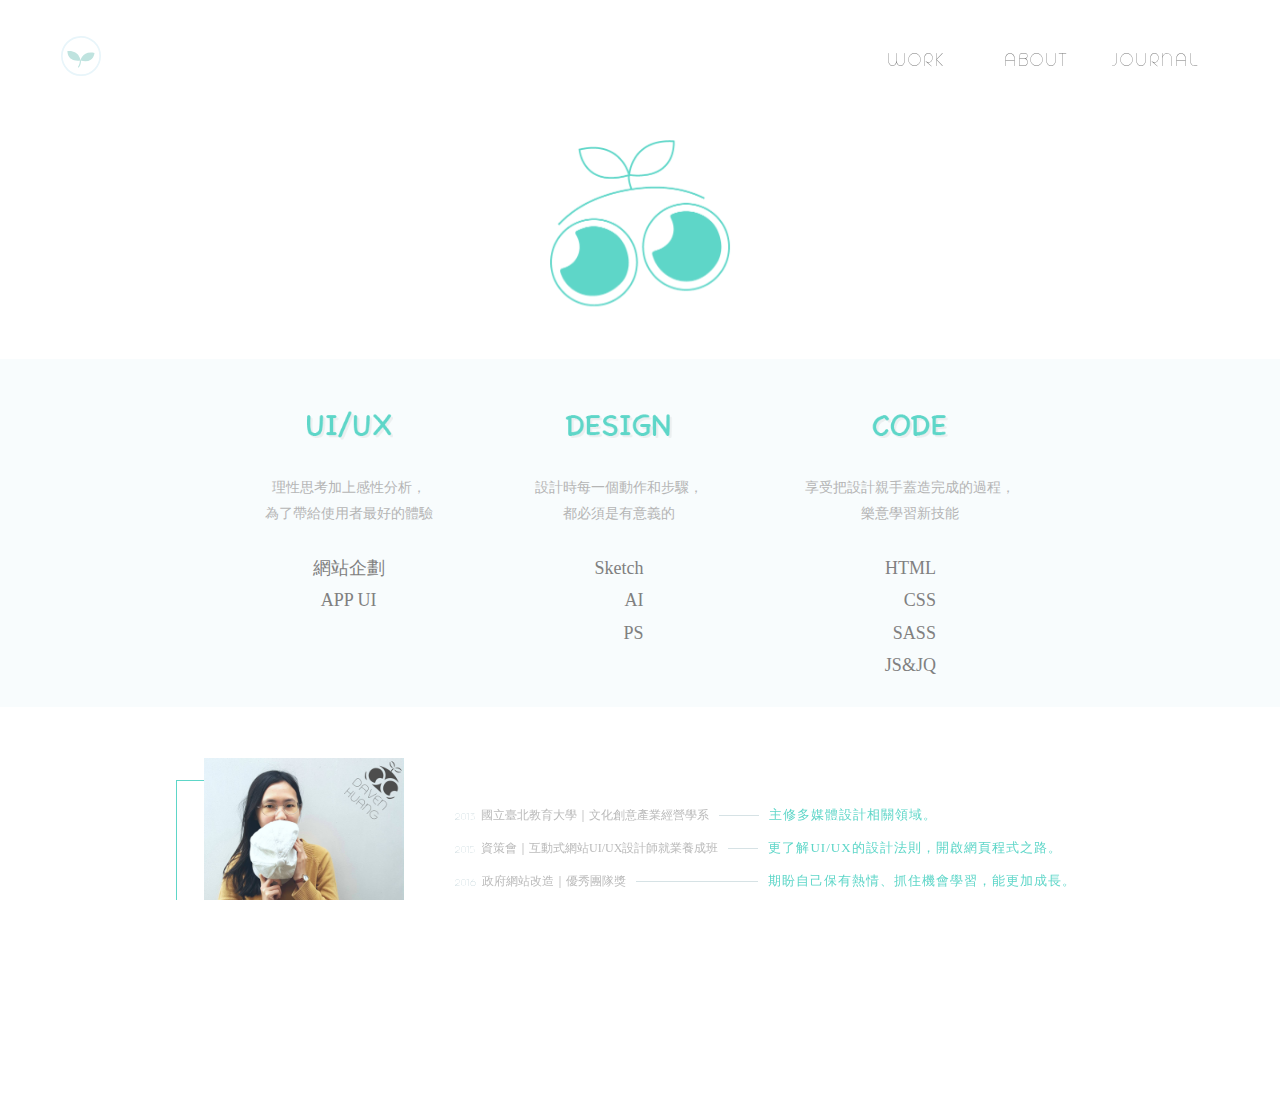
==== aboutme.html @ a8a79448 "New" ====
<!DOCTYPE html>
<html>
	<head>
	<meta charset="UTF-8">
	<title>Daven Huang - UI/UX Designer</title>
	<meta http-equiv="content-language" content="zh-Hant-TW">
	<meta name="viewport" content="width=device-width, initial-scale=1.0">
	<meta name="description" content="Daven Huang - UI/UX Designer" />

<!-- 網站圖示 -->
<link rel="shortcut icon" sizes="16x16 32x32 48x48 64x64" href="favicon.ico">
<link rel="apple-touch-icon" sizes="57x57" href="favicon/callcar-favicon-57.png">
<link rel="apple-touch-icon-precomposed" sizes="57x57" href="favicon/callcar-favicon-57.png">
<link rel="apple-touch-icon" sizes="72x7 2" href="favicon/callcar-favicon-72.png">
<link rel="apple-touch-icon" sizes="114x114" href="favicon/callcar-favicon-114.png">
<link rel="apple-touch-icon" sizes="120x120" href="favicon/callcar-favicon-120.png">
<link rel="apple-touch-icon" sizes="144x144" href="favicon/callcar-favicon-144.png">
<link rel="apple-touch-icon" sizes="152x152" href="favicon/callcar-favicon-152.png">
<meta name="application-name" content="GTWang GTWang gtwang">
<meta name="msapplication-TileImage" content="favicon/callcar-favicon-144.png">
<meta name="msapplication-TileColor" content="#f7931e">

<!-- CSS --> 
	<link rel="stylesheet" href="https://use.fontawesome.com/releases/v5.0.10/css/all.css" integrity="sha384-+d0P83n9kaQMCwj8F4RJB66tzIwOKmrdb46+porD/OvrJ+37WqIM7UoBtwHO6Nlg" crossorigin="anonymous">
	<link rel="stylesheet" type="text/css" href="css/normalize.css">
	<link rel="stylesheet" type="text/css" href="css/main.css">
	<link rel="stylesheet" type="text/css" href="css/animation.css">
	<link rel="stylesheet" type="text/css" href="css/rwd_menu.css">
	<link rel="stylesheet" type="text/css" href="css/rwd.css">

<!-- JS -->
<script src="prefixfree.min.js"></script>
<script src="js/jquery-2.1.1.min.js"></script>
<script src="js/animate.js"></script>
<script src="js/svg.js"></script>


	</head>

	<body>
		<header>
			<nav>
				<ul class="menu">
					<a class="homebtn" href="index.html"><svg id="homesvg" xmlns="http://www.w3.org/2000/svg" viewBox="0 0 71 71"><title>homebtn</title><path id="sproutleaf" class="cls-1" d="M34.47,43.45s3.89-18.06,25-13.37C59.51,30.08,58.21,50,34.47,43.45Z" transform="translate(0)"/><path id="sproutleaf-2" data-name="sproutleaf" class="cls-1" d="M34.43,43.44S33.11,25,11.5,26.7C11.5,26.7,10,46.55,34.43,43.44Z" transform="translate(0)"/><path id="sproutline" class="cls-1" d="M31,56a1,1,0,0,1-.78-1.62c3.69-4.61,3.2-10.84,3.2-10.9a1,1,0,0,1,.91-1.08,1,1,0,0,1,1.08.91c0,.29.57,7.07-3.63,12.33A1,1,0,0,1,31,56Z" transform="translate(0)"/><circle id="btnline" class="cls-2" cx="35.5" cy="35.5" r="34" transform="translate(-0.61 0.62) rotate(-0.99)"/></svg></a>
					<li>
						<a class="a-menu" href="index.html#myworks" title="">
							<div class="e-menu">
								<div class="e-title">W</div>
								<div class="e-title">O</div>
								<div class="e-title">R</div>
								<div class="e-title">K</div>
							</div>
							<div class="c-menu">
								<div class="c-title">作</div>
								<div class="c-title">品</div>
								<div class="c-title">集</div> 
							</div>
						</a>
					</li>
					<li>
						<a class="a-menu" href="aboutme.html" title="">
							<div class="e-menu">
								<div class="e-title e-title2">A</div>
								<div class="e-title e-title2">B</div>
								<div class="e-title e-title2">O</div>
								<div class="e-title e-title2">U</div>
								<div class="e-title e-title2">T</div>
							</div>
							<div class="c-menu">
								<div class="c-title">關</div>
								<div class="c-title">於</div>
								<div class="c-title">我</div> 
							</div>
						</a>
					</li>
					<li>
						<a class="a-menu" href="http://imdaven.tumblr.com/" title="">
							<div class="e-menu">
								<div class="e-title e-title3">J</div>
								<div class="e-title e-title3">O</div>
								<div class="e-title e-title3">U</div>
								<div class="e-title e-title3">R</div>
								<div class="e-title e-title3">N</div>
								<div class="e-title e-title3">A</div>
								<div class="e-title e-title3">L</div>
							</div>
							<div class="c-menu">
								<div class="c-title">學</div>
								<div class="c-title">習</div>
								<div class="c-title">筆</div>
								<div class="c-title">記</div>  
							</div>
						</a>
					</li>
				</ul>
			</nav>
		</header>
		
		<a class="homebtn2" href="index.html"><svg id="homesvg" xmlns="http://www.w3.org/2000/svg" viewBox="0 0 71 71"><path id="sproutleaf" class="cls-1" d="M34.47,43.45s3.89-18.06,25-13.37C59.51,30.08,58.21,50,34.47,43.45Z" transform="translate(0)"/><path id="sproutleaf-2" data-name="sproutleaf" class="cls-1 fff" d="M34.43,43.44S33.11,25,11.5,26.7C11.5,26.7,10,46.55,34.43,43.44Z" transform="translate(0)"/><path id="sproutline" class="cls-1" d="M31,56a1,1,0,0,1-.78-1.62c3.69-4.61,3.2-10.84,3.2-10.9a1,1,0,0,1,.91-1.08,1,1,0,0,1,1.08.91c0,.29.57,7.07-3.63,12.33A1,1,0,0,1,31,56Z" transform="translate(0)"/><circle id="btnline" class="cls-2" cx="35.5" cy="35.5" r="34" transform="translate(-0.61 0.62) rotate(-0.99)"/></svg></a>
		
		<img class="aboutme2" src="img/aboutme.png" alt="">

		<div class="flex-container about-container">
			<section class="flex-content about-content">
 
				<div class="about-logo">
					<div class="left-box">
						<div class="left-title InRight">
							<span class="square">「</span>
							成長力
							<span class="square2">」</span>
							<div class="left-text InRight">
								富有生命力<br>
								新鮮活潑的創意能量
							</div>
						</div>
					</div>


					<div class="right-box">
						<div class="right-title Inleft">
							<span class="square">「</span>
							洞察力
							<span class="square2">」</span>
							<div class="right-text Inleft">
								設計的本質就是<br>
								發現問題解決問題
							</div>
						</div>
					</div>

					<img class="left-arrow arrowRight" src="img/left-arrow.png" alt="">
					<img class="aboutlogoimg" src="img/aboutlogo.png" alt="">
					<img class="right-arrow arrowleft" src="img/right-arrow.png" alt="">
				</div>
				
			</section>
			<section class="flex-content about-content bg">
				<div class="flex-item skill-item first">
					<img src="img/uiux.png" alt="">
					<div class="skill-text1">
						理性思考加上感性分析，<br>
						為了帶給使用者最好的體驗
					</div>
					<div class="skill-text2">
						網站企劃<br>
						APP UI
					</div>
				</div>
				<div class="flex-item skill-item">
					<img src="img/design.png" alt="">
					<div class="skill-text1">
						設計時每一個動作和步驟，<br>
						都必須是有意義的
					</div>
					<div class="skill-box">
						<div class="skill-text2">
							Sketch
							<i class="fas fa-star"></i>
							<i class="fas fa-star"></i>
							<i class="fas fa-star"></i>
							<i class="fas fa-star"></i>
							<i class="fas fa-star"></i>
						</div>
						<div class="skill-text2">
							AI
							<i class="fas fa-star"></i>
							<i class="fas fa-star"></i>
							<i class="fas fa-star"></i>
							<i class="fas fa-star"></i>
							<i class="fas fa-star"></i>
						</div>
						<div class="skill-text2">
							PS
							<i class="fas fa-star"></i>
							<i class="fas fa-star"></i>
							<i class="fas fa-star"></i>
							<i class="fas fa-star"></i>
							<i class="fas fa-star"></i>
						</div>
					</div>
				</div>
				<div class="flex-item skill-item">
					<img src="img/code.png" alt="">
					<div class="skill-text1">
						享受把設計親手蓋造完成的過程，<br>
						樂意學習新技能
					</div>
					<div class="skill-box">
						<div class="skill-text2">
							HTML
							<i class="fas fa-star"></i>
							<i class="fas fa-star"></i>
							<i class="fas fa-star"></i>
							<i class="fas fa-star"></i>
							<i class="fas fa-star"></i>
						</div>
						<div class="skill-text2">
							CSS
							<i class="fas fa-star"></i>
							<i class="fas fa-star"></i>
							<i class="fas fa-star"></i>
							<i class="fas fa-star"></i>
							<i class="fas fa-star"></i>
						</div>
						<div class="skill-text2">
							SASS
							<i class="fas fa-star"></i>
							<i class="fas fa-star"></i>
							<i class="fas fa-star"></i>
							<i class="fas fa-star gray"></i>
							<i class="fas fa-star gray"></i>
						</div>
						<div class="skill-text2">
							JS&JQ
							<i class="fas fa-star"></i>
							<i class="fas fa-star"></i>
							<i class="fas fa-star"></i>
							<i class="fas fa-star gray"></i>
							<i class="fas fa-star gray"></i>
						</div>						
					</div>
				</div>
			</section>
			<section class="flex-content about-content">
				<div class="flex-item">
					<div class="davenphoto">
						<img src="img/davenphoto.png" alt="">
					</div>
				</div>
				<div class="flex-item exp">
					<ul class="about-exp">
						<li class="exp-year">2013</li>
						<li class="exp-name">國立臺北教育大學｜文化創意產業經營學系 </li>
						<li class="exp-name1"></li>
						<li class="exp-think">主修多媒體設計相關領域。</li>
					</ul>
					<ul class="about-exp">
						<li class="exp-year">2015</li>
						<li class="exp-name">資策會｜互動式網站UI/UX設計師就業養成班</li>
						<li class="exp-name2"></li>
						<li class="exp-think">更了解UI/UX的設計法則，開啟網頁程式之路。</li>
					</ul>
					<ul class="about-exp">
						<li class="exp-year">2016</li>
						<li class="exp-name">政府網站改造｜優秀團隊獎</li>
						<li class="exp-name3"></li>
						<li class="exp-think">期盼自己保有熱情、抓住機會學習，能更加成長。</li>
					</ul>
					<ul class="about-exp">
						<li class="exp-year">2016-2018</li>
						<li class="exp-name">開博科技｜前端設計師</li>
						<li class="exp-name4"></li>
						<li class="exp-think">持續上課進修，參加UI/UX工作坊、讀書會，<br>精進CSS進階班、SASS應用。</li>
					</ul>
				</div>
			</section>
		</div>
		<footer>
			<div class="topbtn" id="gotop">
				<i class="fas fa-arrow-circle-up"></i>
				Back to top
			</div>
			<div class="footer-contact">
				<img src="img/footer_logo.png" alt="">
				<li class="ic1">
					<a href="mailto:nodaven@gmail.com" title="" class="icon" ><i class="fas fa-envelope"></i></a>
				</li>
				<li class="ic2">
					<a href="http://imdaven.tumblr.com/" title="" class="icon"><i class="fab fa-tumblr"></i></a>
				</li>
				<li class="ic3">
					<a href="https://dribbble.com/DavenHuang" title="" class="icon"><i class="fab fa-dribbble"></i></a>
				</li>
			</div>
		</footer>



		<div id="rwd_hamburger" class="hamburger hamburger--demo-3 js-hover">
		  <div class="hamburger__line hamburger__line--01">
		    <div class="hamburger__line-in hamburger__line-in--01"></div>
		  </div>
		  <div class="hamburger__line hamburger__line--02">
		    <div class="hamburger__line-in hamburger__line-in--02"></div>
		  </div>
		  <div class="hamburger__line hamburger__line--cross01">
		    <div class="hamburger__line-in hamburger__line-in--cross01"></div>
		  </div>
		  <div class="hamburger__line hamburger__line--cross02">
		    <div class="hamburger__line-in hamburger__line-in--cross02"></div>
		  </div>
		</div>

		<nav class="nav-global">
		  <ul class="list">
		  	<li><a class="rwd_a" href="index.html"><img class="rwd-logo" src="img/menu_logo.png" alt=""></a></li>
		    <li><a class="rwd_a" href="index.html#myworks">WORKS</a></li>
		    <li><a class="rwd_a" href="aboutme.htmlmyworks">ABOUT</a></li>
		    <li><a class="rwd_a" href="http://imdaven.tumblr.com/">JOURNAL</a></li>
		  </ul>
		</nav>

		<svg class="shape-overlays" viewBox="0 0 100 100" preserveAspectRatio="none">
		  <path class="shape-overlays__path"></path>
		  <path class="shape-overlays__path"></path>
		  <path class="shape-overlays__path"></path>
		</svg> 



		<script src="js/rwd_menu.js"></script>
	</body>
</html>
---- css/main.css ----
@font-face {
    font-family: EnglishTitle;
    src: url('../font/Geoma Thin Demo.otf');
}

@import url('https://fonts.googleapis.com/css?family=Noto+Sans');

html,body{
	font-family: -apple-system, "graphik-lt", "PingFangTC-Light", "Noto Sans Light";
	position: relative;
	width: 100vw;
	height: 100vh;
	overflow-x: hidden;
}

html {font-size: 62.5%;} 
body {font-size: 1em;} 

body.hide{
	overflow: hidden;
}


li{
	list-style: none;
}

img{
	width: 100%;
}

a{
	text-decoration: none;
}
/*---------------上層選單----------------*/
header{
	z-index: 101;
}

nav{
	width: 95%;
	position: absolute;
	right: 5%;
	top: 4%;
	z-index: 101;
}

.menu{
	position: relative;
	display: flex;
	justify-content: flex-end;
	align-items: center;
	flex-direction: row;
	width: 100%;
}

.menu li{
	display: flex;
	justify-content: center;
	align-items: center;
	background-color: #fff;
	margin: 1% 10px;	
}

.menu li a{
	font-family: EnglishTitle;
	color: #787878;
	font-size:1.8em;
	letter-spacing: 2px;
	width: 100px;
	height: 24px;		
}

#rwd_hamburger{
	display: none;
}

/* ------選單效果-------- */



/* 英文選單 */
.e-menu,
.c-menu{
	width: 100px;
	height: 24px;
	display: flex;
	justify-content: center;
	align-items: center;
	flex-direction: row;
}

.e-title{
	top: 0;
	position: relative;	
}

/* 第一的選單 */

.e-title:nth-child(1){
	transition: .4s;
}

.e-title:nth-child(2){
	transition: .3s;
}

.e-title:nth-child(3){
	transition: .2s;
}

.e-title:nth-child(4){
	transition: .1s;
}

/* 第二的選單 */

.e-title2:nth-child(1){
	transition: .5s;
}

.e-title2:nth-child(2){
	transition: .4s;
}

.e-title2:nth-child(3){
	transition: .3s;
}

.e-title2:nth-child(4){
	transition: .2s;
}

.e-title2:nth-child(5){
	transition: .1s;
}
/* 第三的選單 */

.e-title3:nth-child(1){
	transition: .7s;
}

.e-title3:nth-child(2){
	transition: .6s;
}

.e-title3:nth-child(3){
	transition: .5s;
}

.e-title3:nth-child(4){
	transition: .4s;
}

.e-title3:nth-child(5){
	transition: .3s;
}

.e-title3:nth-child(6){
	transition: .2s;
}

.e-title3:nth-child(7){
	transition: .1s;
}


/* 中文選單 */

.c-title{
/* 	display: none; */
	opacity: 0;
	top: 0;
	position: relative;
	margin-right: 1px;	
}

.c-title:nth-child(1){
	transition: .4s;
}

.c-title:nth-child(2){
	transition: .3s;
}

.c-title:nth-child(3){
	transition: .2s;
}

.c-title:nth-child(4){
	transition: .1s;
}


.a-menu:hover .e-title{
	top: -24px;
	opacity: 0;
/* 	display: none; */
}

.a-menu:hover .c-title{
/* 	display: block; */
	top: -24px;
	opacity: 1;
}


/* ---------------通用設定-------------*/

.flex-container{
	display: flex;
	justify-content: center;
	align-items: center;
	flex-direction: column;
	width: 100%;
	height: auto;
	padding: 0;
}


/* ---------------首頁設定-------------*/


.home{
	height: 110%;
}

.home-content{
	position: absolute;
	bottom: 15%;
	right: 0;
	width: 52%;
	margin: 0;
	padding: 0;
	display: flex;
	justify-content: flex-start;
	align-items: flex-start;
	flex-direction: column;
}

/* ---------------介紹文字-------------*/


.MyTitle{
	position: relative;
	display: flex;
	justify-content: flex-start;
	align-items: flex-start;
	margin: 0.4em;
	font-size: 2.2em;
	line-height: 1.5em;
	padding: 0.2em 1em 0.2em 0.6em;
	border-radius: 0.6em;
	letter-spacing:2px;
	color: #fff;
	background-image: linear-gradient(90deg, rgba(0, 0, 0, 0.6) 0%, rgba(255, 255, 255, 0)  100%);
	opacity: 0;
	transform: translate3d(1em,1em,1em);
	transform-origin: bottom center;
}

/* ---------------聯絡側邊欄-------------*/

.side-contact{
	position: absolute;
	bottom: 45%;
	left: 2%;
	margin: 0;
	padding: 0;
	display: flex;
	justify-content: flex-start;
	align-items: flex-start;
	flex-direction: column;
	z-index: 101;	
}

.side-contact li{
	position: relative;
	align-items: flex-start;
	text-align: center;
	margin-bottom: 5px;
	z-index: 1;
}

.ic1,
.ic2,
.ic3{
	cursor: pointer;
}


.side-contact li .icon{
	width: 1.6em;
	display: inline-block;
	font-size: 2em;
	line-height: 1.7em;
	z-index: 1;
	color: #92e0d1;
	background-color: #fff;
	border-radius: 0.3em;
	transition: .2s;
}

.side-contact .ic1 .email{
	width: 12em;
	font-size: 1em;
	line-height: 3.5em;
	position: absolute;
	top: 0;
	left:-500%;
	color: #fff;
	background-color:#92e0d1;
	border-radius: 0 0.3em 0.3em 0;
	z-index: -1;
	letter-spacing: 1px;
	transition: .2s;
}

.side-contact .ic1:hover .email{
	background-color: #fff;
	color: #00a99d;
	left: 86%;
}

.side-contact li:hover .icon{
	width: 2em;
	font-size: 2.5em;
	background-color: #fff;
	color: #00a99d;
}

.side-contact li.text {
	margin-top: 10px;
	width: 2.5em;
	display: inline-block;
	text-align: center;
}

.side-contact li.text span{
	position: relative;
	display: inline-block;
	width: 1px;
	height: 50px;
	background-color: #92e0d1;
}

.side-contact li.text span::before{
	display: inline-block;
	    content: 'CONTACT ME';
	    color: #92e0d1;
	    font-size: 1em;
	    position: absolute;
	    bottom: -5em;
	    left: -4.5em;
	    transform: rotate(90deg);
	    width: 9em;
}

/* ---------作品集介紹---------- */
.flex-content{
	position: relative;
}

.work-list{
	display: flex;
	justify-content: flex-start;
	align-items: flex-end;
	flex-direction: row;
	width: 93%;
	padding-left: 6.9999%;
	margin-bottom: 5em;	
}


.works{
	padding-left: 10%;
	width: 100%;
	text-align: left;
	margin: 2% 0;
}


.works-text{
	display: inline-block;
	width:13%;
	max-width: 200px;
	min-width: 100px;
}

.flex-item{
	display: flex;
	justify-content: center;
	align-items: center;
}

.flex-item.date{
	position: absolute;
	transform: rotate(-90deg);
	font-family: EnglishTitle;
	letter-spacing: 2px;
	top: 50%;
	left:-2.2%;
}

.flex-item.date span.month{
	color: #333333;
	display: inline-block;
	margin: 0 20px;
}

.flex-item.date span.year{
	color: #808080;
	font-size: 1.2em;
	display: inline-block;
}




.flex-item.work{
	text-align: center;
	width: 63%;
}

.flex-item.work img{
	display: inline-block;
	width: 100%;
	transition: .5s;
	box-shadow: 0 0 30px rgba(0,0,0,0.20);
	border-radius: 1.5px;
}

.flex-item.work.active img{
	transform: scale(1.05, 1.05);
	box-shadow: 0 0 50px rgba(0,0,0,0.10);
}


.flex-item.text{
	position: relative;
	margin-left: 4%;
	width: 30%;
	display: flex;
	justify-content: flex-end;
	align-items: flex-end;
	flex-direction: column;
	bottom: 5em;
}

.flex-item.text img{
	width: 90%;
	position: absolute;
	bottom: 2em;
	left:-10%;
	z-index: -1;
}

.flex-text1{
	width: 100%;
	align-items: flex-start;
	height: 2em;
	font-size: 1.6em;
	font-family: EnglishTitle;
	color: #b3b3b3;
}

.flex-text2{
	width: 100%;
	align-items: flex-start;
}

.work-title{
	display: inline-block;
	position: relative;
	font-size: 3em;
	color: #666666;
	text-decoration: none;
	cursor: pointer;
}

.work-title.small{
	font-size: 2.7em;
}

.work-title span{
	font-size: 0.7em;
	line-height: 2em;
}

.work-title::after{
	opacity: 0;
	display: inline-block;
	position: absolute;
	bottom: -40%;
	left: -170%;
	content: '';
	width: 105%;
	height: 66%;
	background-image: linear-gradient(90deg, #b5f2e8 0%, #f2fffd 100%);
	z-index: -1;
	border-radius: 100px;
	transition: .5s;
}

.work-title.active::after{
	opacity: 0.5;
	left: 6.6%;
}

.work-title.small::after{
	bottom: -7%;
	width: 70%;
	height: 35%;
	background-image: linear-gradient(90deg, #ffe600 0%,#fffbd9 100%);
}

.work-title.red{
	font-size: 2.7em;
}

/* .work-title.red::after{
	background-image:linear-gradient(90deg, #ff4e46 0%,#ffe9e8 100%);
}
 */

/* -------------FOOTER------------- */
footer{
	position: relative;
	display: flex;
	justify-content: space-between;
	align-items: center;
	flex-direction: row;
	width: 90%;
	margin: 0;
	padding: 0;
	background-color:#5ed6c8;
	padding: 0 5%;
}
.topbtn{
	display: flex;
	justify-content: center;
	align-items: center;
	padding: 5px;
	font-size: 1.7em;
	line-height: 1.5em;
	color: #fff;
	border-color:#fff;
	border-radius: 5px;
	border-width: 2px;
	cursor: pointer;
	padding: 1% 0;
}

.topbtn i{
	font-size: 1.5em;
	margin: 0 15px;
}

.footer-contact{
	position: relative;
	display: flex;
	justify-content: center;
	align-items: center;
	flex-direction: row;
	padding: 1% 0;
}

.footer-contact img{
	width: 39%;
	    opacity: 0.22;
	    position: absolute;
	    bottom: 0;
	    left: -60%;
}

.footer-contact li{
	margin-right: 2em;
}

.footer-contact .icon{
	display: inline-block;
	font-size: 2.3em;
	line-height: 1.9em;
	z-index: 1;
	color: #fff;
	transition: .2s;
}

.footer-contact .icon:hover{
	color: #000;
	opacity: 0.27;
	transform: scale(1.05, 1.05);
}

.footer-contact .ic1 .icon:hover{
	transform: scale(1.03, 1.03);	
}

.footer-contact .ic1 span{
	margin-left: 5px; 
	font-size: 0.7em;
}

.backbtn a,
.nextbtn a{
	display: flex;
	justify-content: center;
	align-items: center;
	padding: 5px;
	font-size: 1.7em;
	line-height: 1.5em;
	color: #fff;
	cursor: pointer;
	padding: 1% 0;
}

.nextbtn a{
	color: #4d4d4d;
}

.nextbtn a span{
	font-size: 1.2em;
}

.nextbtn i{
	font-size: 1.5em;
	margin: 0 7px 0 17px;
  animation: 1s 1s bounce infinite forwards;
  transform-origin: center bottom;
}


@keyframes bounce {
  from,
  20%,
  53%,
  80%,
  to {
    -webkit-animation-timing-function: cubic-bezier(0.215, 0.61, 0.355, 1);
    animation-timing-function: cubic-bezier(0.215, 0.61, 0.355, 1);
    -webkit-transform: translate3d(0, 0, 0);
    transform: translate3d(0, 0, 0);
  }

  40%,
  43% {
    -webkit-animation-timing-function: cubic-bezier(0.755, 0.05, 0.855, 0.06);
    animation-timing-function: cubic-bezier(0.755, 0.05, 0.855, 0.06);
    -webkit-transform: translate3d(-10px,0, 0);
    transform: translate3d(-10px, 0, 0);
  }

  70% {
    -webkit-animation-timing-function: cubic-bezier(0.755, 0.05, 0.855, 0.06);
    animation-timing-function: cubic-bezier(0.755, 0.05, 0.855, 0.06);
    -webkit-transform: translate3d(-5px, 0, 0);
    transform: translate3d(-5px, 0, 0);
  }

  90% {
    -webkit-transform: translate3d(-2px, 0, 0);
    transform: translate3d(-2px,0, 0);
  }
}

.backbtn i{
	font-size: 1.2em;
	margin: 0 15px;
}


/* -------------作品詳細介紹------------- */

.work-info-container{
 	padding-top: 125px;
}

.work-top{
	display: flex;
	justify-content: center;
	align-items: flex-start;
	flex-direction: row;
	width: 80%;
	padding: 0 10%;
	margin:0;
}


.work-left{
	width: 45%;
}

.work-right{
	position: relative;
	width: 60%;
	font-size: 1.3em;
	line-height: 2em;
	color: #777;
	margin-left: 40px;
}


.work-title2{
	position: relative;
	font-size: 3em;
	color: #444;
}

.work-title2::after {
    opacity: 0.5;
    display: inline-block;
    position: absolute;
    bottom: -18%;
    left: 4%;
    content: '';
    width: 105%;
    height: 50%;
    background-image: linear-gradient(90deg, #b5f2e8 0%, #f2fffd 100%);
    z-index: -1;
    border-radius: 100px;
    transition: .5s;
}

.work-title2::before{
	position: absolute;
	top: -1.6em;
	left: 0;
	content: 'Web';
	height: 1.6em;
	font-size: 0.6em;
	font-family: EnglishTitle;
	color: #b3b3b3;
}

.work-title2 span {
    font-size: 0.7em;
    line-height: 2em;
}

.work-title2.small::after {
    left: 8%;
    bottom: -4%;
    width: 110%;
    height: 28%;
    background-image: linear-gradient(90deg, #ffe600 0%,#fffbd9 100%);
}

.work-me{
	font-size: 1.2em;
	line-height: 1.8em;
	color: #aaa;
	margin: 30px 0 20px 0;
}

.work-info1{
	position: relative;
	width: 80%;
	padding: 0 10%;
	margin:5% 0;
}

.work-info1 img{
	box-shadow: 0 0 30px rgba(0,0,0,0.20);
}

.work-info1::before{
	content: '';
	position: absolute;
	top: -165px;
	right: 10%;
	width: 30%;
	height: 180px;
	z-index: -1;
	background-image: url('../img/work01.png');
	background-size: contain;
	background-repeat: no-repeat;
	background-position: top right;
}

.work-info1.w02::before{
	background-image: url('../img/work02.png');
}

.work-info1.w03::before{
	background-image: url('../img/work03.png');
}

.work-info1.w04::before{
	background-image: url('../img/work04.png');
}
.work-info1.w05::before{
	background-image: url('../img/work05.png');
}
.work-info1.w06::before{
	background-image: url('../img/work06.png');
}

.work-info-flex{
	position: relative;
	width: 92%;
	display: flex;
	justify-content: center;
	align-items: flex-start;
	flex-direction: row;
	padding:5% 0;
	margin: 2% 4% 6% 4%;
	background-color: #eff9fc;
}

.work-info-flex.w02bg{
	background-color: #eef4fa;
}

.work-info-flex.w03bg{
	background-color: #F9FAFB;
}

.work-info-flex.w04bg{
	background-color: transparent;
	padding: 0;
}

.work-info-flex.w05bg{
	background-color: transparent;
	padding: 0;
	width: 100%;
}

.work-info-flex.w06bg{
	text-align: center;
	background-color: #fdf4e4;
	padding: 0;
	width: 80%;
	padding: 5% 0;
}

.work-info-flex.w06bg img{
	display: inline-block;
	width: 80%;
	box-shadow: 2px 2px 40px rgba(0,0,0,.3);
}

.work-info-flex{
	align-items: center;
}

.imgbox-center{
	text-align: center;
	align-items: center;
	width: 100%;
}

.imgbox-center-5{
	text-align: center;
	align-items: center;
	width: 50%;	
}

.rwd-show{
	display: none;
}

.rwd-hide{
	display: block;
}

.imgbox-left{
	align-items: flex-start;
	display: inline-block;
	width: 55%;
	margin-right: 6%;
	box-shadow: 0 0 30px rgba(0,0,0,0.20);
}

.imgbox-right{
	align-items: center;
	display: inline-block;
	width: 22%;
	box-shadow: 0 0 30px rgba(0,0,0,0.20);
}

.img-vedio{
	width: 100%;
}

/* ----------關於我 ---------*/

.aboutme{
    width: 150px;
    position: absolute;
    top: 7px;
    left: 10%;
}

.aboutme2{
	display: none;
}

.about-container{
 	padding-top: 140px;
}

.about-content{
	width: 100%;
	text-align: center;
	display: flex;
	justify-content: center;
	align-items: center;
	flex-direction: row;
	margin-bottom: 4%;
}

.about-content.bg{
	background-color: #f8fcfd;
	align-items: flex-start;
	padding: 4% 0 2% 0;
}


.about-logo{
	display: inline-block;
	position: relative;
	width: 180px;
}

.aboutlogoimg{
	transition: .2s;
}

.aboutlogoimg:hover{
	transform: scale(1.05, 1.05);
}

.left-arrow{
	position: absolute;
	width: 60px;
}

.right-arrow{
	position: absolute;
	width: 50px;
}

.left-box{
	display: inline-block;
	    position: absolute;
	    width: 240px;
	    top: 14%;
	    left: -250px;
}

.left-title{
	position: relative;
	    display: inline-block;
	    font-size: 3.5em;
	    color: #444;
	    transition: .2s;
}

.left-title:hover{
	transform: scale(1.05, 1.05);
}

.left-title::after {
    display: inline-block;
    position: absolute;
    top: -50px;
    content: 'Sprout';
    width: 80px;
    height: 30px;
    font-size: 0.5em;
    line-height: 1.8em;
    color: #fff;
    background-image: linear-gradient(90deg, #96f2e3 0%,#5ed6c8 100%);
    z-index: -1;
    border-radius: 100px;
    font-family: EnglishTitle;
    letter-spacing: 1px;
}


.left-text{
	position: absolute;
	font-size: 0.35em;
	line-height: 1.6em;
	top: -5px;
	left: -190px;
	text-align: right;
	width: 200px;
	color: #5ed6c8;
	letter-spacing: 1px;
}


.right-box{
	display: inline-block;
	position: absolute;
	width: 240px;
	top: 14%;
	right: -262px;
}

.right-title{
	position: relative;
	display: inline-block;
	font-size: 3.5em;
	color: #444;
	transition: .2s;
}

.right-title:hover{
	transform: scale(1.05, 1.05);
}

.right-title::after {
	display: inline-block;
	position: absolute;
	top: -50px;
	left: 20px;
	content: 'Insight';
	width: 80px;
	height: 30px;
	font-size: 0.5em;
	line-height: 1.8em;
	color: #fff;
	background-image: linear-gradient(90deg,#5ed6c8 0%, #96f2e3 100%);
	z-index: -1;
	border-radius: 100px;
	font-family: EnglishTitle;
	letter-spacing: 1px;
}

.right-text{
	position: absolute;
	font-size: 0.35em;
	line-height: 1.6em;
	top: 0;
	right: -190px;
	text-align: left;
	width: 200px;
	color: #5ed6c8;
	letter-spacing: 1px;
}

.square{
	display: inline-block;
	color: #5ed6c8;
	font-size: 1em;
	transform: translate(0, -5px)scale(1,0.8);
	margin-right: -5px;
	font-family: EnglishTitle;
}
.square2{
	display: inline-block;
	color: #5ed6c8;
	font-size: 1em;
	transform: translate(0, 5px)scale(1,0.8);
	margin-left: -5px;
	font-family: EnglishTitle;
}

/* --------關於我的技能表-------- */

.skill-item{
	display: flex;
	justify-content: center;
	align-items: center;
	flex-direction: column;
	margin: 0 4%;
	transition: .2s;	
}

.skill-item.first{
	align-items: center;	
}

.skill-item img{
	width: auto;
	height: 40px;
}

.skill-box{
	display: flex;
	justify-content: center;
	align-items: flex-end;
	flex-direction: column;
}

.skill-text1{
	color: #b5b5b5;
	font-size: 1.35em;
	line-height: 1.9em;
	margin: 25px 0;
}

.skill-text2{
	color: #808080;
	font-size: 1.8em;
	line-height: 1.8em;
}

.skill-text2 i{
	color: #fbda00;
	text-shadow: 1px 1px 1px rgba(0,0,0,.1);
}

.skill-text2 i.gray{
	color:#f2f1ed;
	text-shadow: none;
}

.skill-item:hover{
	transform: scale(1.02, 1.02);
}

.skill-item:hover .skill-text1{
	color: #00a99d; 
}



/* --------關於我--------- */

.davenphoto{
	position: relative;
	width: 200px;
	margin-bottom: 20%;
}

.davenphoto::after{
	content: '';
	position: absolute;
	bottom: -12%;
	right: 13%;
	width: 100%;
	height: 100%;
	border: 1px solid #5ed6c8;
	z-index: -1;
}

.flex-item.exp{
	margin-left: 4%;
	display: flex;
	justify-content: center;
	align-items: flex-start;
	flex-direction: column;
}

.about-exp{
	display: flex;
	justify-content: center;
	align-items: flex-start;
	flex-direction: row;	
}

.exp-year{
	color: #adc5cc;
	font-size: 1em;
	line-height: 33px;
	margin-right: 5px;
	font-family: EnglishTitle;
	letter-spacing: 1px;
}

.exp-name{
	color: #bbb;
	font-size: 1.2em;
	line-height: 30px;
}

.exp-think{
	color: #5ed6c8;
	font-size: 1.3em;
	line-height: 30px;
	letter-spacing: 1px;
	text-align: left;
}

.exp-name1{
	position: relative;
	top: 15px;
	width: 40px;
	margin:0 10px;
	height: 1px;
	background-color: #adc5cc;
	opacity: 0.5;
}

.exp-name2{
	position: relative;
	top: 15px;
	width: 30px;
	margin:0 10px;
	height: 1px;
	background-color: #adc5cc;
	opacity: 0.5;
}

.exp-name3{	
	position: relative;
	top: 15px;
	width: 122px;
	margin:0 10px;
	height: 1px;
	background-color: #adc5cc;
	opacity: 0.5;
}

.exp-name4{
	position: relative;
	top: 15px;
	width: 112px;
	margin:0 10px;
	height: 1px;
	background-color: #adc5cc;
	opacity: 0.5;
}
---- css/animation.css ----
#svg_layout2{
  display: none;
}



#daven,
#shape{
  transform: scale(1.1,1.1)translate(-1%,-14%);
}



#circle,
#circle-2,
#leaf,
#leaf-2,
#path,
#path-2{
  stroke: none;
  fill: none;
  stroke-dasharray: 1500;
  stroke-dashoffset: 100%;
  stroke-width: 1px;
  animation: 2.6s outline 1 forwards;
}


@keyframes outline {
  from {
    stroke: #5ed6c8;
    stroke-dashoffset: 100%;
  }
  to {
    stroke: #5ed6c8;
    stroke-dashoffset: 0;
    z-index: -1;
  }
}


#eye{
  stroke: none;
  fill: none;
  animation: 2.6s fill 1 forwards;  
}


#eye-2{
  stroke: none;
  fill: none;
  transform: rotate(180deg);
  animation: 2.6s fill 1 forwards,2s 2s eye-rotate2 1 forwards; 
}

/* 
@keyframes eye-rotate2 {
  from{
    transform: rotate(0deg);
    transform-origin: 47.2% 72.7%;
  }
  to {
    transform: rotate(180deg);
    transform-origin: 47.2% 72.7%;
  }
} */


@keyframes fill {
  from {
    fill: #fff; 
  }
  to {
    fill: #5ed6c8; 
  }
}


@keyframes z-index {
  from {
    z-index:0;
  }
  to {
    z-index:100;
  }
}


#logo{
  transform: scale(1,1)translate(5%,0);
}

#d,
#a,
#v,
#e,
#n,
#h,
#u,
#a-2,
#n-2,
#g{
	stroke:none;
	fill:none;
	stroke-dasharray: 100%;
	stroke-dashoffset: 100%;
	stroke-width: 1px;
	animation: 2s text_line 1s 1 forwards;
}


@keyframes text_line{
  0%{
    stroke:#4d4d4d;
    fill: #fff;
    stroke-dashoffset: 100%;
  }
  50%{
    stroke:#4d4d4d;
    fill:#fff;
    stroke-dashoffset: 0;
  }
  100%{
    stroke:#4d4d4d;
    fill: #4d4d4d;
    stroke-dashoffset: 0;
  }
}


#top,
#bottom,
#left,
#right{
  fill: none;
  animation: 2.6s polygon 1 forwards;  
}

@keyframes polygon{
  0%{
    fill:#fff;
  }
  100%{
    fill: #5ed6c8;
  }
}




#top{
  position: absolute;
      top: 20px;
      right: 20px;
      width: 3%;
}

#bottom{
 position: absolute;
     bottom: 20px;
     left: 20px;
     width: 2%; 
}

.MyTitle{
	animation: 1s MyTitle 1.5s 1 forwards;  
}
.MyTitle:nth-child(2){
	animation: 1s MyTitle 2s 1 forwards;  
}
.MyTitle:nth-child(3){
	animation: 1s MyTitle 2.5s 1 forwards; 
}


@keyframes MyTitle {
  0% {
    opacity: 0;
    transform: translate3d(1em,1em,1em);
  }
   100% {
    opacity: 0.8;
    transform: none;
    }
}


.homebtn{
  width: 40px;
  position: absolute;
  top: 0;
  left: 5%;
}
  
#homesvg{
      width:100%;
}

#homesvg .cls-1{fill:#bfe3df;}
#homesvg .cls-2{fill:none;stroke:#e8f5fa;stroke-miterlimit:10;stroke-width:3px;}



.homebtn2{
  display: none;
  width: 50px;
  position: absolute;
  top: 2.25em;
  left: 2.25em;
}


/* 關於我的動畫效果 */


.aboutlogoimg{
  position: relative;
    animation: logoshow .5s 1 forwards; 
  }

@keyframes logoshow {

from{
    top: 10px;
    opacity: 0;
  }
to{
    top: 0;
    opacity: 1;
  }
}  


/* LOGO的左邊介紹 */

.left-arrow.arrowRight{
  opacity: 0;
  left: 0;
  top: 5%;
  animation: arrowRight .5s 1 forwards; 
  animation-delay: .2s;
}

@keyframes arrowRight {

from{
  left: 0;
  top: 5%;
  opacity: 0;
}
to{
  left: -40px;
  top:20%;
  opacity: 1;
}
}


.left-title.InRight{
  right: -20px;
  opacity: 0;
  animation: InRight .4s 1 forwards;  
  animation-delay: .5s;

}


.left-title::after {
  right: -20px;
  opacity: 0;
  animation: InRight .2s 1 forwards;
  animation-delay: .5s;
}

.left-text.InRight{
  right: -20px;
  opacity: 0;
  animation: InRight .5s 1 forwards;  
  animation-delay: .7s;
}


@keyframes InRight {

from{
  right: -20px;
  opacity: 0;
}
to{
  right: 20px;
  opacity: 1;
}
}


/* LOGO的右邊介紹 */


.right-arrow.arrowleft{
  right: -40px;
  bottom:30%;
  opacity: 0;
  animation: arrowleft .5s 1 forwards; 
  animation-delay: 1s;
}

@keyframes arrowleft {

from{
  right: -40px;
  bottom:30%;
  opacity: 0;
}
to{
  right: -60px;
  bottom:50%;
  opacity: 1;
}
}


.right-title::after {
  left: -20px;
  opacity: 0;
  animation: Inleft .4s 1 forwards;
  animation-delay: 1.2s;
}

.right-title.Inleft{
  left: -20px;
  opacity: 0;
  animation: Inleft .2s 1 forwards;  
  animation-delay: 1.2s;

}

@keyframes Inleft {

from{
  left: -20px;
  opacity: 0;
}
to{
  left: 20px;
  opacity: 1;
}
}

.right-text.Inleft{
  right: -170px;
  opacity: 0;
  animation: Inlefttext .5s 1 forwards;  
  animation-delay: 1.5s;
}

@keyframes Inlefttext {

from{
  right: -170px;
  opacity: 0;
}
to{
  right: -190px;
  opacity: 1;
}
}
---- css/rwd_menu.css ----
:root {
    --color-text: #92e0d1;
    --color-bg: #5ed6c8;
    --color-link:#fff;
    --color-link-hover:  #4d4f5f;
    --color-info: #fff;
    --color-main-bg: #5ed6c8;
    --path-fill-1: #d1fcea;
    --path-fill-2: #fff;
    --path-fill-3: #92e0d1;
    --color-title: #fff;
    --font-family-title: 'Arapey', serif;
    --font-size-title: 5vmax;
    --font-weight-title: 400;
    --color-menu: #5ed6c8;
    --color-menu-hover: #fff;
    --font-family-menu: 'Arapey', serif;
    --font-size-menu: 4vmax;
    --font-weight-menu: 400;
    --button-bg: #fff;
    --button-circle: #ada4a4;
    --button-line: #5ed6c8;
}


.rwd-contact{
    color: #fff;
    margin: 4px;
    transition: 1s;
}

.rwd_a{
    font-family: EnglishTitle;
    letter-spacing: 2px;
    text-decoration: none;
    color: #5d93d8;
    color: var(--color-link);
}

.rwd_a:hover,
.rwd_a:focus {
    color: #423c2b;
    color: var(--color-link-hover);
}

.hidden {
    position: absolute;
    overflow: hidden;
    width: 0;
    height: 0;
}

.link-layout a {
  pointer-events: auto !important;
}

svg:not(:root) {
    overflow: hidden;
}

.shape-overlays {
  width: 100vw;
  height: 0;
  position: fixed;
  top: 0 ;
  left: 0;
/*   display: none; */
  transition: 1s;
}

.shape-overlays.undefined{
   height: 100vh;
}

.shape-overlays.is-opened {
    pointer-events: auto;
}

.shape-overlays__path:nth-of-type(1) {
    fill: var(--path-fill-1);
}

.shape-overlays__path:nth-of-type(2) {
    fill: var(--path-fill-2);
}

.shape-overlays__path:nth-of-type(3) {
    fill: var(--path-fill-3);
}

.shape-overlays__path:nth-of-type(4) {
    fill: var(--path-fill-4);
}


.demo-title {
    color: var(--color-title);
    font-family: var(--font-family-title);
    font-size: var(--font-size-title);
    font-weight: var(--font-weight-title);
}


/* globalNav */

.nav-global > .list {
    width: 100vw;
    height: 90vh;
    padding: 0;
    flex-direction: column;
    display: flex;
    justify-content: center;
    align-items: center;
    position: fixed;
    top: 0;
    left: 0;
    pointer-events: none;
    z-index: 100;
}

.nav-global > .list > li {
    color: var(--color-menu);
    font-family: var(--font-family-menu);
    font-size: var(--font-size-menu);
    font-weight: var(--font-weight-menu);
    opacity: 0;
    transform: translateY(-100%);
    pointer-events: none;
    display: block;
    margin: 0.5em 0;
    transition: transform 0.3s, opacity 0.3s;
    transition-timing-function: ease-in;
}

.nav-global > .list > li:hover {
    color: var(--color-menu-hover);
}

.nav-global > .list > li.is-opened {
    opacity: 1;
    transform: translateY(0) rotate(0);
    pointer-events: auto;
    transition-timing-function: ease;
}

.nav-global > .list > li:nth-of-type(1) {
    transition-delay: 0s;
}

.nav-global > .list > li.is-opened:nth-of-type(1) {
    transition-delay: 0.65s;
}

.nav-global > .list > li:nth-of-type(2) {
    transition-delay: 0s;
}

.nav-global > .list > li.is-opened:nth-of-type(2) {
    transition-delay: 0.7s;
}

.nav-global > .list > li:nth-of-type(3) {
    transition-delay: 0s;
}

.nav-global > .list > li.is-opened:nth-of-type(3) {
    transition-delay: 0.75s;
}

.nav-global > .list > li:nth-of-type(4) {
    transition-delay: 0s;
}

.nav-global > .list > li.is-opened:nth-of-type(4) {
    transition-delay: 0.8s;
} 

.hamburger {
   pointer-events: auto;
    width: 64px;
    height: 64px;
    display: block;
    position: relative;
    cursor: pointer;
    position: absolute;
    top: 2.25em;
    right: 2.25em;
    z-index: 110;
    border-radius: 50%;
    background-color: var(--button-bg);
    pointer-events: auto;
    -webkit-tap-highlight-color: rgba(0,0,0,0);
}

.hamburger__line {
    width: 28px;
    height: 2px;
    overflow: hidden;
    position: absolute;
    z-index: 10;
}

.hamburger__line-in {
    width: 84px;
    height: 2px;
    position: absolute;
    top: 0;
    left: 0;
}

.hamburger__line-in::before,
.hamburger__line-in::after {
    width: 28px;
    height: 2px;
    content: '';
    display: block;
    position: absolute;
    top: 0;
    background-color: var(--button-line);
}

.hamburger__line-in::before {
    left: -56px;
}

.hamburger__line-in::after {
    left: 0;
}

.hamburger__line--01,
.hamburger__line--02,
.hamburger__line--03,
.hamburger__line--cross01,
.hamburger__line--cross02 {
    left: 18px;
}

.hamburger__line--01 {
    top: 20px;
}

.hamburger__line--02,
.hamburger__line--cross01,
.hamburger__line--cross02 {
    top: 31px;
}

.hamburger__line--03 {
    top: 37.4px;
}

.hamburger__line--cross01 {
    -webkit-transform: rotate(45deg);
    transform: rotate(45deg);
}

.hamburger__line--cross02 {
    -webkit-transform: rotate(-45deg);
    transform: rotate(-45deg);
}

.hamburger__line {
    -webkit-transition-duration: 0.6s;
    transition-duration: 0.6s;
    -webkit-transition-timing-function: cubic-bezier(0.19, 1, 0.22, 1);
    transition-timing-function: cubic-bezier(0.19, 1, 0.22, 1);
}

.hamburger__line-in {
    -webkit-transition-duration: 0.6s;
    transition-duration: 0.6s;
    -webkit-transition-timing-function: cubic-bezier(0.19, 1, 0.22, 1);
    transition-timing-function: cubic-bezier(0.19, 1, 0.22, 1);
}

.hamburger__line-in::before,
.hamburger__line-in::after {
    -webkit-transition-timing-function: cubic-bezier(0.19, 1, 0.22, 1);
    transition-timing-function: cubic-bezier(0.19, 1, 0.22, 1);
    -webkit-transition-property: -webkit-transform;
    transition-property: -webkit-transform;
    transition-property: transform;
    transition-property: transform, -webkit-transform;
}

.hamburger__line-in--cross01,
.hamburger__line-in--cross02 {
    -webkit-transform: translateX(-33.3%);
    transform: translateX(-33.3%);
}

.hamburger__line-in--01 {
    -webkit-transition-delay: 0.2s;
    transition-delay: 0.2s;
}

.hamburger__line-in--02 {
    -webkit-transition-delay: 0.25s;
    transition-delay: 0.25s;
}

.hamburger__line-in--02::before,
.hamburger__line-in--02::after {
    -webkit-transition-delay: 0.05s;
    transition-delay: 0.05s;
}

.hamburger__line-in--03 {
    -webkit-transition-delay: 0.3s;
    transition-delay: 0.3s;
}

.hamburger__line-in--03::before,
.hamburger__line-in--03::after {
    -webkit-transition-delay: 0.1s;
    transition-delay: 0.1s;
}

.hamburger__line-in--cross01 {
    -webkit-transition-delay: 0.0s;
    transition-delay: 0.0s;
}

.hamburger__line-in--cross02 {
    -webkit-transition-delay: 0.05s;
    transition-delay: 0.05s;
}

.hamburger__line-in--cross02::before,
.hamburger__line-in--cross02::after {
    -webkit-transition-delay: 0.1s;
    transition-delay: 0.1s;
}

.hamburger.is-opened .hamburger__line-in--01,
.hamburger.is-opened .hamburger__line-in--02,
.hamburger.is-opened .hamburger__line-in--03 {
    -webkit-transform: translateX(33.3%);
    transform: translateX(33.3%);
}

.hamburger.is-opened .hamburger__line-in--cross01,
.hamburger.is-opened .hamburger__line-in--cross02 {
    -webkit-transform: translateX(0);
    transform: translateX(0);
}

.hamburger.is-opened .hamburger__line-in--01 {
    -webkit-transition-delay: 0s;
    transition-delay: 0s;
}

.hamburger.is-opened .hamburger__line-in--02 {
    -webkit-transition-delay: 0.05s;
    transition-delay: 0.05s;
}

.hamburger.is-opened .hamburger__line-in--03 {
    -webkit-transition-delay: 0.1s;
    transition-delay: 0.1s;
}

.hamburger.is-opened .hamburger__line-in--cross01 {
    -webkit-transition-delay: 0.25s;
    transition-delay: 0.25s;
}

.hamburger.is-opened .hamburger__line-in--cross02 {
    -webkit-transition-delay: 0.3s;
    transition-delay: 0.3s;
}

.hamburger:hover .hamburger__line-in::before,
.hamburger:hover .hamburger__line-in::after {
    -webkit-transform: translateX(200%);
    transform: translateX(200%);
}

.hamburger:hover .hamburger__line-in--01::before,
.hamburger:hover .hamburger__line-in--01::after,
.hamburger:hover .hamburger__line-in--02::before,
.hamburger:hover .hamburger__line-in--02::after,
.hamburger:hover .hamburger__line-in--03::before,
.hamburger:hover .hamburger__line-in--03::after {
    -webkit-transition-duration: 1s;
    transition-duration: 1s;
}

.hamburger:hover .hamburger__line-in--cross01::before,
.hamburger:hover .hamburger__line-in--cross01::after,
.hamburger:hover .hamburger__line-in--cross02::before,
.hamburger:hover .hamburger__line-in--cross02::after {
    -webkit-transition-duration: 0s;
    transition-duration: 0s;
}

.hamburger.is-opened:hover .hamburger__line-in--cross01::before,
.hamburger.is-opened:hover .hamburger__line-in--cross01::after,
.hamburger.is-opened:hover .hamburger__line-in--cross02::before,
.hamburger.is-opened:hover .hamburger__line-in--cross02::after {
    -webkit-transition-duration: 1s;
    transition-duration: 1s;
}

.hamburger.is-opened:hover .hamburger__line-in--01::before,
.hamburger.is-opened:hover .hamburger__line-in--01::after,
.hamburger.is-opened:hover .hamburger__line-in--02::before,
.hamburger.is-opened:hover .hamburger__line-in--02::after,
.hamburger.is-opened:hover .hamburger__line-in--03::before,
.hamburger.is-opened:hover .hamburger__line-in--03::after {
    -webkit-transition-duration: 0s;
    transition-duration: 0s;
}

@-webkit-keyframes intervalHamburgerBorder {
    0% {
        opacity: 1;
        -webkit-transform: scale(1);
        transform: scale(1);
    }
    80% {
        -webkit-transform: scale(1.6);
        transform: scale(1.6);
    }
    100% {
        opacity: 0;
        -webkit-transform: scale(1.6);
        transform: scale(1.6);
    }
}

@keyframes intervalHamburgerBorder {
    0% {
        opacity: 1;
        -webkit-transform: scale(1);
        transform: scale(1);
    }
    80% {
        -webkit-transform: scale(1.6);
        transform: scale(1.6);
    }
    100% {
        opacity: 0;
        -webkit-transform: scale(1.6);
        transform: scale(1.6);
    }
}


.hamburger__line--02{
    width: 24px;
}

.hamburger__line{
    border-radius: 50px;
}
---- css/rwd.css ----
@media screen and (max-width: 1023px) {
    
/* --------關於我------- */

.about-content{
    flex-direction: column;
}

.about-content.bg{
    flex-direction: row;
}


.left-text {
    top: auto;
    left: auto;
    right: 40px;
    bottom: -55px;
}

.right-text {
    top: auto;
    right: auto;
    left: 30px;
    bottom: -55px;
}

.skill-item{
    margin: 0 3.2%;
}

.exp-name1,
.exp-name2,
.exp-name3,
.exp-name4{
    opacity: 0.8;
}

.davenphoto{
    margin-bottom: 55px;
}

}


@media screen and (max-width: 768px) {

    .home{
        height: 100%;
        padding-top: 10%;
    }

    header {
        display: none;
    }

    #rwd_hamburger{
        display: block;
    }

    .side-contact {
        display: none;
    }

    #svg_layout {
        display: none;
    }

    #bottom,
    #top{
        width: 3.5%;
    }

    .homebtn2{
        width: 42px;
      display: block;
    }

    #svg_layout2 {
        display: block;
    }

    .rwd-logo{
        width: 120px;
        display: inline-block;
        opacity: 0;
        transition: .15s;
    }

    .rwd-logo.active{
        opacity: 0.9;
    }

    #daven, #shape {
        transform: scale(0.9, 0.9)translate(5%, 0);
    }
    #logo {
        transform: scale(0.9, 0.9)translate(5%, -5%);
    }

    .home-content {
        position: absolute;
        bottom: 8%;
        right: auto;
        width: auto;
        padding: 0;
        display: flex;
        justify-content: flex-start;
        align-items: flex-start;
        flex-direction: column;
    }

    .flex-item.text img{
        display: none;
    }

    .flex-item.work img{
        border-radius: 0;
    }

    .footer-contact .icon{
        font-size: 3em;
    }

    .topbtn{
        font-size: 2em;
    }

    footer{
        width: 100%;
        padding: 0;
    }

   /* ------作品有關的------ */

   .work-list {
       display: flex;
       justify-content: center;
       align-items: center;
       flex-direction: column;
       width: 100%;
       padding-left: 0;
       cursor: pointer;
       margin-bottom: 0;
   }

   .flex-item.date{
    display: none;
   }

   .flex-item.work {
       text-align: center;
       width: 100%;
   }

   .flex-item.text {
       position: relative;
       width: 100%;
       display: flex;
       justify-content: center;
       align-items: center;
       flex-direction: column;
       bottom: auto;
       padding: 10% 0 10% 30%;
   }

   .work-title::after {
       opacity: 0.5;
       left: 7.5%;
   }


   /* -------作品詳細介紹 -----*/
   .work-top {
       flex-direction: column;
       align-items: center;
       width: 100%;
        padding: 0;
   }

   .work-left,
   .work-right{
    width: auto;
   }
   .work-right{
    margin-left: 0;
    width: 80%;
   }

   .work-info-container{
    padding-top: 115px;
   }

   .work-info1::before{
    top: -122px;
   }


/*------關於我------ */

.aboutme2{
    display: inline-block;
    width: 120px;
    position: absolute;
    top: 3.5em;
    left: 80px;
}

.about-container{
    padding-top: 115px;
}

.skill-item{
    margin: 0 2.5%;
}

.davenphoto{
    margin-top: 15px;
}

.about-logo {
    transform: scale(0.9,0.9);
}

.aboutlogoimg{
    width: 80%;
}

}

@media screen and (max-width: 767px) {

/* ---------關於我-------- */


.about-content.bg{
    flex-direction: column;
}

.skill-item {
    width: 100%;
    margin: 0;
    margin-bottom: 30px;
}

.skill-text1 {
    margin: 5px 0;
}

.about-exp {
    flex-direction: column;
    justify-content: center;
    align-items: center;
    width: 100%;
}

.flex-item.exp{
    margin-left: 0;
}

.exp-name1,
.exp-name2,
.exp-name3,
.exp-name4{
    opacity: 0;
}

.exp-year{
    line-height: 10px;
}

.exp-think {
    font-size: 1.4em;
    line-height: 24px;
    margin-bottom: 20px;
}

.about-logo {
    transform: scale(0.85,0.85);
    margin-bottom: 20px;
}

/* --------作品詳細介紹--------- */
.work-info-flex{
    width: 92%;
    align-items: center;
    flex-direction: column;
}

.imgbox-left {
    width: 80%;
    margin-right: 0;
    margin-bottom: 20px;
}

.imgbox-right {
    width: 30%;
}

.imgbox-center-5{
    width: 100%;
}

.imgbox-center{
    display: inline-block;
    width: 120%;
}

.work-info-flex.w05bg .imgbox-center{
    width: 100%;
}

.work-info-flex.w04bg{
    width: 75%;
}

.work-info-flex.w06bg{
    width: 90%;
}

.work-info-flex.w06bg img{
    width:75%;
}

.rwd-show{
    display: block;
}

.rwd-hide{
    display: none;
}

/* 作品詳介的footer */

.nextbtn a span {
    display: none;
}

.nextbtn i{
    font-size: 1.2em;
    margin: 0 5px 0 5px;
  animation: none;
}

.nextbtn a {
    margin-left: -120%;
}


/* 作品詳細介紹的分頁畫面 */

}




@media screen and (max-width: 639px) {
    .about-logo {
        transform: scale(0.7,0.7);
        margin-bottom: 10px;
    }
}




@media screen and (max-width: 480px) {

    html {
        font-size: 50%;
    }

    #bottom,
    #top{
        width: 3.7%;
    }

    .footer-contact .icon{
        font-size: 2em;
    }

    .topbtn{
        font-size: 1.5em;
    }

    .homebtn2{
        top: 1.2em;
        left: 1.5em;
        width: 36px;
    }

    .hamburger{
        top: 0.5em;
        right: 0.8em;
    }

    .rwd-logo{
        width: 80px;
    }


    #rwd_hamburger{
        transform: scale(0.8,0.8);
        transform-origin: center center;
    }


    .footer-contact img {
        width: 38%;
        opacity: 0.22;
        position: absolute;
        bottom: 0;
        left: -50%;
    }

    .work-info1::before{
        display: none;
    }

    .work-left,
    .work-right{
     padding: 0 10%;
    }

    .work-right{
     line-height: 1.9em;
    }


/* ------關於我------ */

.aboutme2{
    display: inline-block;
        width: 90px;
        position: absolute;
        top: 2em;
        left: 65px;
}


.left-text {
    font-size: 0.45em;
    top: auto;
    left: auto;
    right: 40px;
    bottom: -55px;
}

.right-text {
    font-size: 0.45em;
    top: auto;
    right: auto;
    left: 30px;
    bottom: -55px;
}

.left-title::after,
.right-title::after{
    font-size: 0.7em;
        line-height: 1.5em;
}

.left-text{
    right: 20px;
}

.right-text{
    left: 20px;
}

.aboutlogoimg{
    width: 80%;
}

.about-logo {
    transform: scale(0.9,0.9);
}

.aboutlogoimg{
    width:55%;
}

.left-arrow {
    top: 15%;
    width: 40px;
    left: 5px;
}

.right-arrow {
    bottom: 55%;
    width: 30px;
    right: -5px;
}

.left-box {
    top: 12%;
    left: -183px;
}

.right-box {
    right: -190px;
}

}


@media screen and (max-width: 400px) {

    .about-logo {
        transform: scale(0.8,0.8);
    }

}

@media screen and (max-width: 374px) {

    .about-logo {
        transform: scale(0.7,0.7);
    }

}
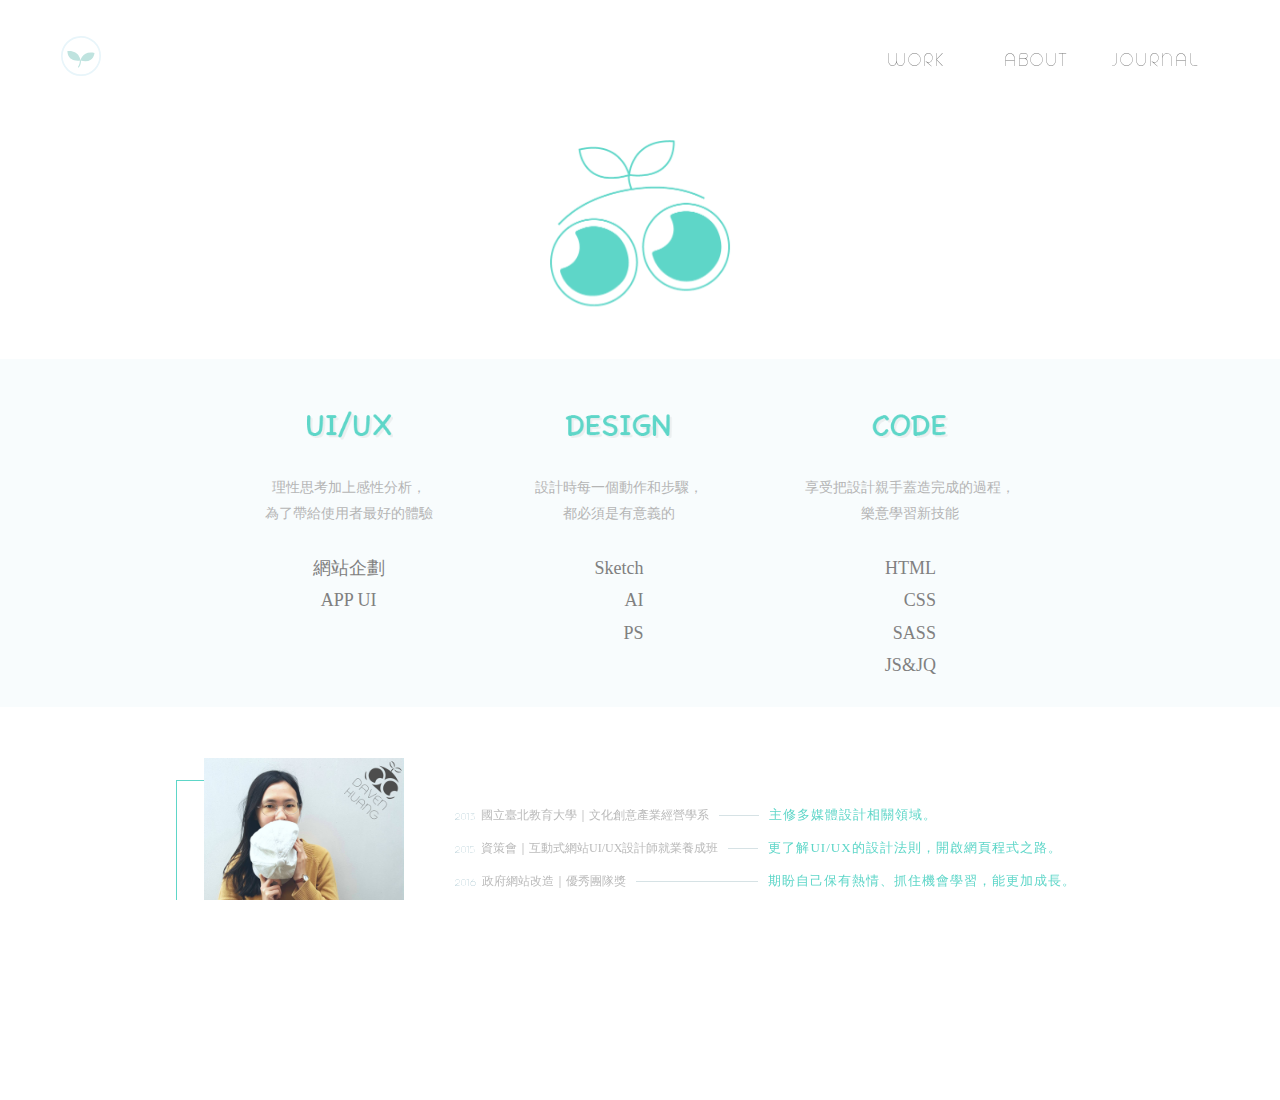
==== commit 00c0fb8a: "rwd_about" ====
--- a/aboutme.html
+++ b/aboutme.html
@@ -284,9 +284,9 @@
 		  <div class="hamburger__line hamburger__line--02">
 		    <div class="hamburger__line-in hamburger__line-in--02"></div>
 		  </div>
-		  <div class="hamburger__line hamburger__line--cross01">
+		  <div class="hamburger__line hamburger__line--cross01"> 
 		    <div class="hamburger__line-in hamburger__line-in--cross01"></div>
-		  </div>
+		  </div>  
 		  <div class="hamburger__line hamburger__line--cross02">
 		    <div class="hamburger__line-in hamburger__line-in--cross02"></div>
 		  </div>
@@ -296,7 +296,7 @@
 		  <ul class="list">
 		  	<li><a class="rwd_a" href="index.html"><img class="rwd-logo" src="img/menu_logo.png" alt=""></a></li>
 		    <li><a class="rwd_a" href="index.html#myworks">WORKS</a></li>
-		    <li><a class="rwd_a" href="aboutme.htmlmyworks">ABOUT</a></li>
+		    <li><a class="rwd_a" href="aboutme.html">ABOUT</a></li>
 		    <li><a class="rwd_a" href="http://imdaven.tumblr.com/">JOURNAL</a></li>
 		  </ul>
 		</nav>
--- a/css/main.css
+++ b/css/main.css
@@ -222,7 +222,7 @@
 
 
 .home{
-	height: 110%;
+	height: 110vh;
 }
 
 .home-content{
@@ -693,7 +693,7 @@
 .work-right{
 	position: relative;
 	width: 60%;
-	font-size: 1.3em;
+	font-size: 1.8em;
 	line-height: 2em;
 	color: #777;
 	margin-left: 40px;
@@ -746,7 +746,7 @@
 }
 
 .work-me{
-	font-size: 1.2em;
+	font-size: 1.6em;
 	line-height: 1.8em;
 	color: #aaa;
 	margin: 30px 0 20px 0;
@@ -1154,7 +1154,7 @@
 }
 
 .exp-year{
-	color: #adc5cc;
+	color: #88b0bd;
 	font-size: 1em;
 	line-height: 33px;
 	margin-right: 5px;
--- a/css/rwd_menu.css
+++ b/css/rwd_menu.css
@@ -1,7 +1,7 @@
 :root {
     --color-text: #92e0d1;
     --color-bg: #5ed6c8;
-    --color-link:#fff;
+    --color-link:#4d4f5f;
     --color-link-hover:  #4d4f5f;
     --color-info: #fff;
     --color-main-bg: #5ed6c8;
--- a/css/rwd.css
+++ b/css/rwd.css
@@ -11,14 +11,14 @@
 }
 
 
-.left-text {
+.left-text.InRight{
     top: auto;
     left: auto;
-    right: 40px;
+    right: 25px;
     bottom: -55px;
 }
 
-.right-text {
+.right-text.Inleft{
     top: auto;
     right: auto;
     left: 30px;
@@ -46,8 +46,9 @@
 @media screen and (max-width: 768px) {
 
     .home{
-        height: 100%;
-        padding-top: 10%;
+        position: relative;
+        height: 70vh;
+        padding-top: 0;
     }
 
     header {
@@ -88,7 +89,7 @@
     }
 
     .rwd-logo.active{
-        opacity: 0.9;
+        opacity: 1;
     }
 
     #daven, #shape {
@@ -100,7 +101,7 @@
 
     .home-content {
         position: absolute;
-        bottom: 8%;
+        bottom: 8vh;
         right: auto;
         width: auto;
         padding: 0;
@@ -347,7 +348,123 @@
 }
 
 
-/* 作品詳細介紹的分頁畫面 */
+/* LOGO的左邊介紹 */
+
+.left-arrow.arrowRight{
+    opacity: 1;
+  animation: none;
+}
+
+.left-title.InRight{
+    opacity: 1;
+  animation: none;
+}
+
+
+.left-title::after {
+    opacity: 1;
+  animation: none;
+}
+
+.left-text.InRight{
+    opacity: 1;
+  animation: none;
+}
+
+
+/* LOGO的右邊介紹 */
+
+
+.right-arrow.arrowleft{
+    opacity: 1;
+  animation: none;
+}
+
+.right-title::after {
+    opacity: 1;
+  animation: none;
+}
+
+.right-title.Inleft{
+    opacity: 1;
+  animation: none;
+
+}
+
+.right-text.Inleft{
+    opacity: 1;
+  animation: none;
+}
+
+/* 固定LOGO */
+
+.left-arrow.arrowRight{
+    position: absolute;
+    width: 60px;
+    top: 20%;
+    left: -25px;
+}
+
+.right-arrow.arrowleft{
+    position: absolute;
+    width: 50px;
+    bottom: 50%;
+    right: -40px;
+}
+
+.right-box {
+    display: inline-block;
+    position: absolute;
+    width: 240px;
+    top: 14%;
+    right: -262px;
+}
+
+.right-title::after {
+    display: inline-block;
+    position: absolute;
+    top: -50px;
+    left: 20px;
+    content: 'Insight';
+    width: 80px;
+    height: 30px;
+    font-size: 0.5em;
+    line-height: 1.8em;
+    color: #fff;
+    background-image: linear-gradient(90deg,#5ed6c8 0%, #96f2e3 100%);
+    z-index: -1;
+    border-radius: 100px;
+    font-family: EnglishTitle;
+    letter-spacing: 1px;
+}
+
+
+.left-box {
+    display: inline-block;
+    position: absolute;
+    width: 240px;
+    top: 14%;
+    left: -250px;
+}
+
+.left-title::after {
+    display: inline-block;
+    position: absolute;
+    top: -50px;
+    right: 20px;
+    content: 'Sprout';
+    width: 80px;
+    height: 30px;
+    font-size: 0.5em;
+    line-height: 1.8em;
+    color: #fff;
+    background-image: linear-gradient(90deg, #96f2e3 0%,#5ed6c8 100%);
+    z-index: -1;
+    border-radius: 100px;
+    font-family: EnglishTitle;
+    letter-spacing: 1px;
+}
+
 
 }
 
@@ -365,11 +482,6 @@
 
 
 @media screen and (max-width: 480px) {
-
-    html {
-        font-size: 50%;
-    }
-
     #bottom,
     #top{
         width: 3.7%;
@@ -406,11 +518,11 @@
 
 
     .footer-contact img {
-        width: 38%;
+        width: 33%;
         opacity: 0.22;
         position: absolute;
         bottom: 0;
-        left: -50%;
+        left: -47%;
     }
 
     .work-info1::before{
@@ -437,6 +549,14 @@
         left: 65px;
 }
 
+.exp-think {
+    font-size: 1.3em;
+    letter-spacing: 0;
+}
+
+.exp-name {
+    font-size: 1.4em;
+}
 
 .left-text {
     font-size: 0.45em;
@@ -477,29 +597,34 @@
 }
 
 .aboutlogoimg{
-    width:55%;
-}
-
-.left-arrow {
-    top: 15%;
-    width: 40px;
-    left: 5px;
-}
-
-.right-arrow {
-    bottom: 55%;
-    width: 30px;
-    right: -5px;
+    width:56%;
+}
+
+.left-arrow.arrowRight{
+    display: none;
+}
+
+.right-arrow.arrowleft{
+    display: none;
 }
 
 .left-box {
     top: 12%;
-    left: -183px;
+    left: -175px;
 }
 
 .right-box {
-    right: -190px;
-}
+    right: -175px;
+}
+
+.right-title.Inleft{
+    font-size: 3em;
+}
+
+.left-title.InRight{
+    font-size: 3em;
+}
+
 
 }
 
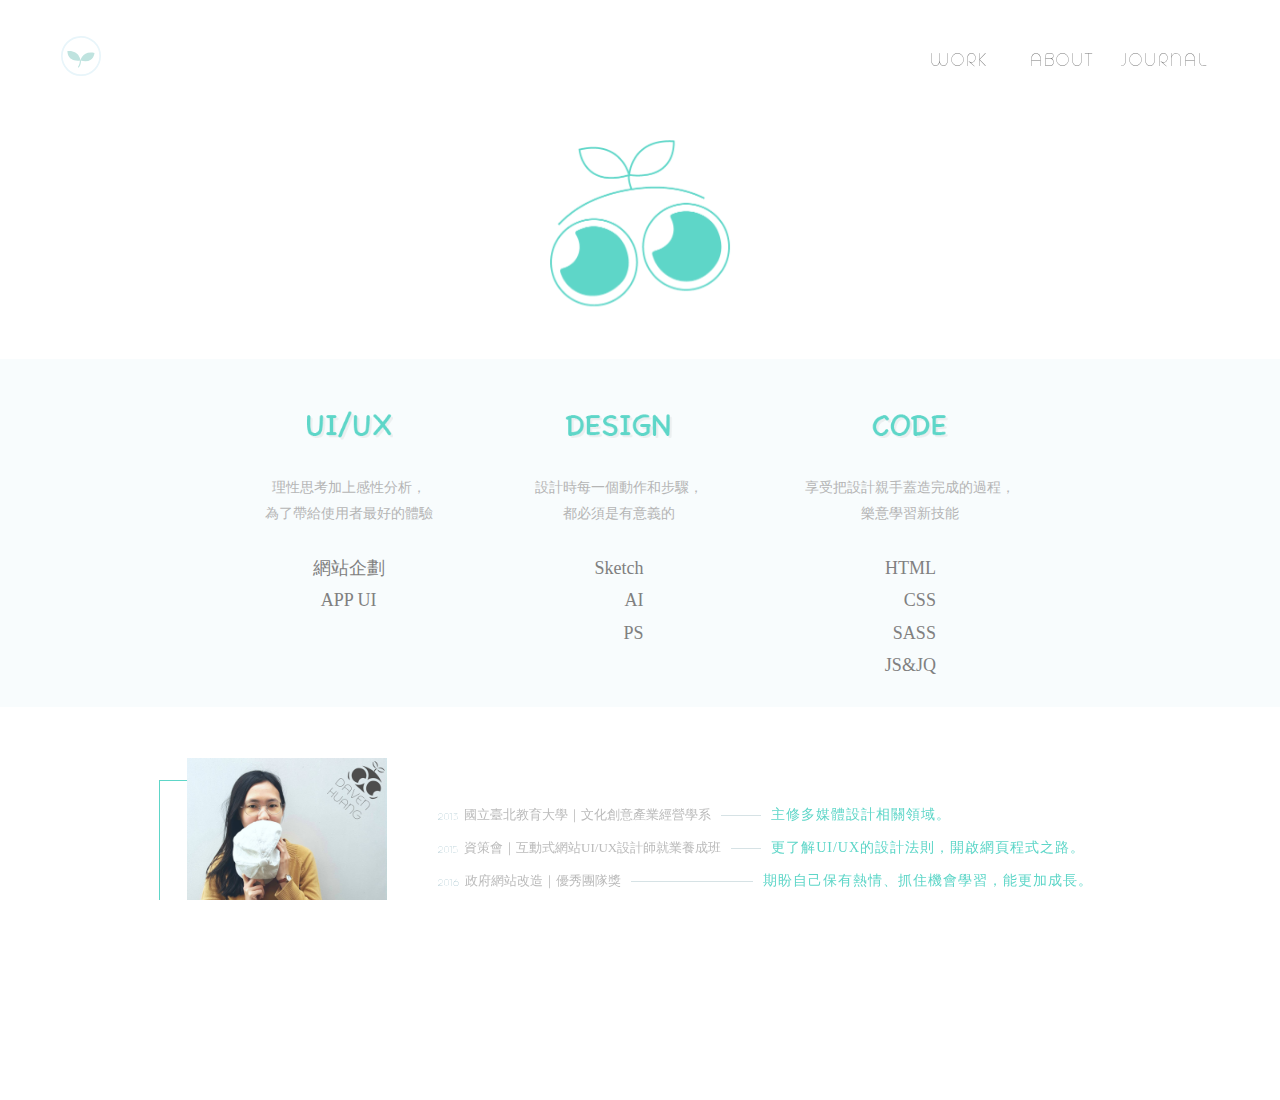
==== commit 156218fa: "hover" ====
--- a/aboutme.html
+++ b/aboutme.html
@@ -6,7 +6,7 @@
 	<meta http-equiv="content-language" content="zh-Hant-TW">
 	<meta name="viewport" content="width=device-width, initial-scale=1.0">
 	<meta name="description" content="Daven Huang - UI/UX Designer" />
-
+ 
 <!-- 網站圖示 -->
 <link rel="shortcut icon" sizes="16x16 32x32 48x48 64x64" href="favicon.ico">
 <link rel="apple-touch-icon" sizes="57x57" href="favicon/callcar-favicon-57.png">
--- a/css/main.css
+++ b/css/main.css
@@ -58,8 +58,7 @@
 	display: flex;
 	justify-content: center;
 	align-items: center;
-	background-color: #fff;
-	margin: 1% 10px;	
+	margin: 1% 9px;	
 }
 
 .menu li a{
@@ -67,7 +66,7 @@
 	color: #787878;
 	font-size:1.8em;
 	letter-spacing: 2px;
-	width: 100px;
+	width: 85px;
 	height: 24px;		
 }
 
@@ -82,7 +81,7 @@
 /* 英文選單 */
 .e-menu,
 .c-menu{
-	width: 100px;
+	width: 85px;
 	height: 24px;
 	display: flex;
 	justify-content: center;
@@ -93,6 +92,7 @@
 .e-title{
 	top: 0;
 	position: relative;	
+	background-color: #fff;
 }
 
 /* 第一的選單 */
@@ -172,7 +172,8 @@
 	opacity: 0;
 	top: 0;
 	position: relative;
-	margin-right: 1px;	
+	margin-right: 1px;
+	background-color: #fff;	
 }
 
 .c-title:nth-child(1){
@@ -502,6 +503,33 @@
 	transition: .5s;
 }
 
+.work-title::before{
+	opacity: 0;
+	font-family: EnglishTitle;
+	display: inline-block;
+	position: absolute;
+	bottom: -90%;
+	left: 50%;
+	content: '\2911 SEE CASE';
+	z-index: -1;
+	border-radius: 100px;
+	transition: .5s;
+	font-size: 0.6em;
+	color: #b5f2e8;
+	letter-spacing: 1px;
+	width: 100px;
+}
+
+.work-title.active::before{
+	opacity: 1;
+	bottom: -110%;
+}
+
+.work-title.small.active::before{
+	opacity: 0;
+}
+
+
 .work-title.active::after{
 	opacity: 0.5;
 	left: 6.6%;
@@ -861,21 +889,21 @@
 }
 
 .rwd-hide{
-	display: block;
+	display:inline-block;
 }
 
 .imgbox-left{
 	align-items: flex-start;
 	display: inline-block;
-	width: 55%;
-	margin-right: 6%;
+	width: 61%;
+	margin-right: 5%;
 	box-shadow: 0 0 30px rgba(0,0,0,0.20);
 }
 
 .imgbox-right{
 	align-items: center;
 	display: inline-block;
-	width: 22%;
+	width: 26%;
 	box-shadow: 0 0 30px rgba(0,0,0,0.20);
 }
 
@@ -1160,20 +1188,23 @@
 	margin-right: 5px;
 	font-family: EnglishTitle;
 	letter-spacing: 1px;
+	transition: .2s;
 }
 
 .exp-name{
 	color: #bbb;
-	font-size: 1.2em;
+	font-size: 1.3em;
 	line-height: 30px;
+	transition: .2s;
 }
 
 .exp-think{
 	color: #5ed6c8;
-	font-size: 1.3em;
+	font-size: 1.4em;
 	line-height: 30px;
 	letter-spacing: 1px;
 	text-align: left;
+	transition: .2s;
 }
 
 .exp-name1{
@@ -1217,3 +1248,17 @@
 }
 
 
+.about-exp:hover .exp-year{
+	text-decoration: underline;
+}
+
+.about-exp:hover .exp-name{
+	color:#666;
+}
+
+.about-exp:hover .exp-think{
+	color:#00baa3;
+	transform: scale(1.05, 1.05);
+}
+
+
--- a/css/animation.css
+++ b/css/animation.css
@@ -22,9 +22,8 @@
   stroke-dasharray: 1500;
   stroke-dashoffset: 100%;
   stroke-width: 1px;
-  animation: 2.6s outline 1 forwards;
-}
-
+  animation: 2s outline 1 forwards;
+}
 
 @keyframes outline {
   from {
@@ -38,32 +37,100 @@
   }
 }
 
-
-#eye{
+#svg_layout2 #leaf-2{
+   stroke: none;
+   fill: none;
+   stroke-dasharray: 1500;
+   stroke-dashoffset: 100%;
+   stroke-width: 1px;
+  animation: 2s outline 1 forwards;
+}
+
+#svg_layout #leaf-2{
+   stroke: none;
+   fill: none;
+   stroke-dasharray: 1500;
+   stroke-dashoffset: 100%;
+   stroke-width: 1px;
+  animation: 2s outline 1 forwards,.2s 3s leaf-rotate2 2 forwards; 
+  transform-origin:60% 20%;
+  transform:rotate(0deg); 
+}
+
+
+@keyframes leaf-rotate2 {
+  0% {transform:rotate(0deg);}
+  50% {transform:rotate(-10deg);}
+  100%{transform:rotate(0deg);}
+}
+
+#svg_layout2 #leaf{
   stroke: none;
   fill: none;
-  animation: 2.6s fill 1 forwards;  
-}
-
-
-#eye-2{
+  stroke-dasharray: 1500;
+  stroke-dashoffset: 100%;
+  stroke-width: 1px;
+ animation: 2s outline 1 forwards;
+}
+
+#svg_layout #leaf{
   stroke: none;
   fill: none;
-  transform: rotate(180deg);
-  animation: 2.6s fill 1 forwards,2s 2s eye-rotate2 1 forwards; 
-}
-
-/* 
+  stroke-dasharray: 1500;
+  stroke-dashoffset: 100%;
+  stroke-width: 1px;
+ animation: 2s outline 1 forwards,.2s 3s leaf-rotate 2 forwards; 
+ transform-origin:60% 20%;
+ transform:rotate(0deg);
+}
+
+
+@keyframes leaf-rotate {
+  0% {transform:rotate(0deg);}
+  50% {transform:rotate(10deg);}
+  100%{transform:rotate(0deg);}
+}
+
+#svg_layout #eye{
+  stroke: none;
+  fill: none;
+  animation: 2s fill 1 forwards,.4s 2.7s eye-rotate2 1 forwards; 
+  transform:rotate(360deg); 
+  transform-origin: 83.2% 63.5%; 
+}
+
+
+#svg_layout #eye-2{
+  stroke:none;
+  fill:none;
+  transform:rotate(360deg);
+  animation: 2s fill 1 forwards,.4s 2.7s eye-rotate2 1 forwards; 
+  transform-origin: 47% 72.5%;
+}
+
+
+#svg_layout2 #eye{
+  stroke: none;
+  fill: none;
+  animation: 2s fill 1 forwards;
+}
+
+
+#svg_layout2 #eye-2{
+  stroke:none;
+  fill:none;
+  animation: 2s fill 1 forwards;
+}
+
+
 @keyframes eye-rotate2 {
   from{
-    transform: rotate(0deg);
-    transform-origin: 47.2% 72.7%;
+    transform:rotate(360deg);
   }
   to {
-    transform: rotate(180deg);
-    transform-origin: 47.2% 72.7%;
-  }
-} */
+    transform:rotate(0deg);
+  }
+}
 
 
 @keyframes fill {
@@ -105,7 +172,7 @@
 	stroke-dasharray: 100%;
 	stroke-dashoffset: 100%;
 	stroke-width: 1px;
-	animation: 2s text_line 1s 1 forwards;
+	animation: 1s text_line 1s 1 forwards;
 }
 
 
@@ -133,7 +200,7 @@
 #left,
 #right{
   fill: none;
-  animation: 2.6s polygon 1 forwards;  
+  animation: 1s polygon 1 forwards;  
 }
 
 @keyframes polygon{
@@ -163,13 +230,13 @@
 }
 
 .MyTitle{
-	animation: 1s MyTitle 1.5s 1 forwards;  
+	animation: .5s MyTitle 1.5s 1 forwards;  
 }
 .MyTitle:nth-child(2){
-	animation: 1s MyTitle 2s 1 forwards;  
+	animation: .5s MyTitle 1.9s 1 forwards;  
 }
 .MyTitle:nth-child(3){
-	animation: 1s MyTitle 2.5s 1 forwards; 
+	animation: .5s MyTitle 2.3s 1 forwards; 
 }
 
 
@@ -197,7 +264,34 @@
 }
 
 #homesvg .cls-1{fill:#bfe3df;}
-#homesvg .cls-2{fill:none;stroke:#e8f5fa;stroke-miterlimit:10;stroke-width:3px;}
+#homesvg .cls-2{fill:none;stroke:#e8f5fa;stroke-miterlimit:10;stroke-width:3px;transition: .2s;}
+
+#homesvg:hover .cls-2{stroke: #b6f0ed;}
+#homesvg:hover .cls-1{fill: #b6f0ed;}
+
+#homesvg:hover #sproutleaf{
+  transform:rotate(0deg);
+  transform-origin:50% 50%;
+  animation: .4s homeleaf infinite forwards; 
+}
+
+
+@keyframes homeleaf{
+  0% {transform:rotate(20deg);}
+   100% {transform:rotate(0deg);}
+}
+
+#homesvg:hover #sproutleaf-2{
+  transform:rotate(0deg);
+  transform-origin:50% 50%;
+  animation: .4s homeleaf2 infinite forwards; 
+}
+
+@keyframes homeleaf2{
+  0% {transform:rotate(-10deg);}
+   100% {transform:rotate(0deg);}
+}
+
 
 
 
--- a/css/rwd.css
+++ b/css/rwd.css
@@ -47,7 +47,7 @@
 
     .home{
         position: relative;
-        height: 70vh;
+        height: 100vh;
         padding-top: 0;
     }
 
@@ -95,6 +95,7 @@
     #daven, #shape {
         transform: scale(0.9, 0.9)translate(5%, 0);
     }
+
     #logo {
         transform: scale(0.9, 0.9)translate(5%, -5%);
     }
@@ -289,13 +290,13 @@
 }
 
 .imgbox-left {
-    width: 80%;
+    width: 90%;
     margin-right: 0;
     margin-bottom: 20px;
 }
 
 .imgbox-right {
-    width: 30%;
+    width: 45%;
 }
 
 .imgbox-center-5{
@@ -324,7 +325,7 @@
 }
 
 .rwd-show{
-    display: block;
+    display: inline-block;
 }
 
 .rwd-hide{
@@ -344,7 +345,7 @@
 }
 
 .nextbtn a {
-    margin-left: -120%;
+    margin-left: -90%;
 }
 
 
@@ -482,6 +483,22 @@
 
 
 @media screen and (max-width: 480px) {
+    .work-title,
+    .work-title.red,
+    .work-title.small{
+        font-size: 2.8em;
+    }
+
+
+    .home{
+        height: 90vh;
+    }
+
+    .MyTitle{
+        font-size: 1.7em;
+        background-image: linear-gradient(90deg, rgba(0, 0, 0, 0.6) 40%, rgba(0, 0, 0, 0.1) 100%);
+    }
+
     #bottom,
     #top{
         width: 3.7%;
@@ -631,6 +648,12 @@
 
 @media screen and (max-width: 400px) {
 
+    .work-title,
+    .work-title.red,
+    .work-title.small{
+        font-size: 2em;
+    }
+
     .about-logo {
         transform: scale(0.8,0.8);
     }
@@ -643,5 +666,9 @@
         transform: scale(0.7,0.7);
     }
 
-}
-
+    .nextbtn a {
+        margin-left: -20%;
+    }
+
+}
+
